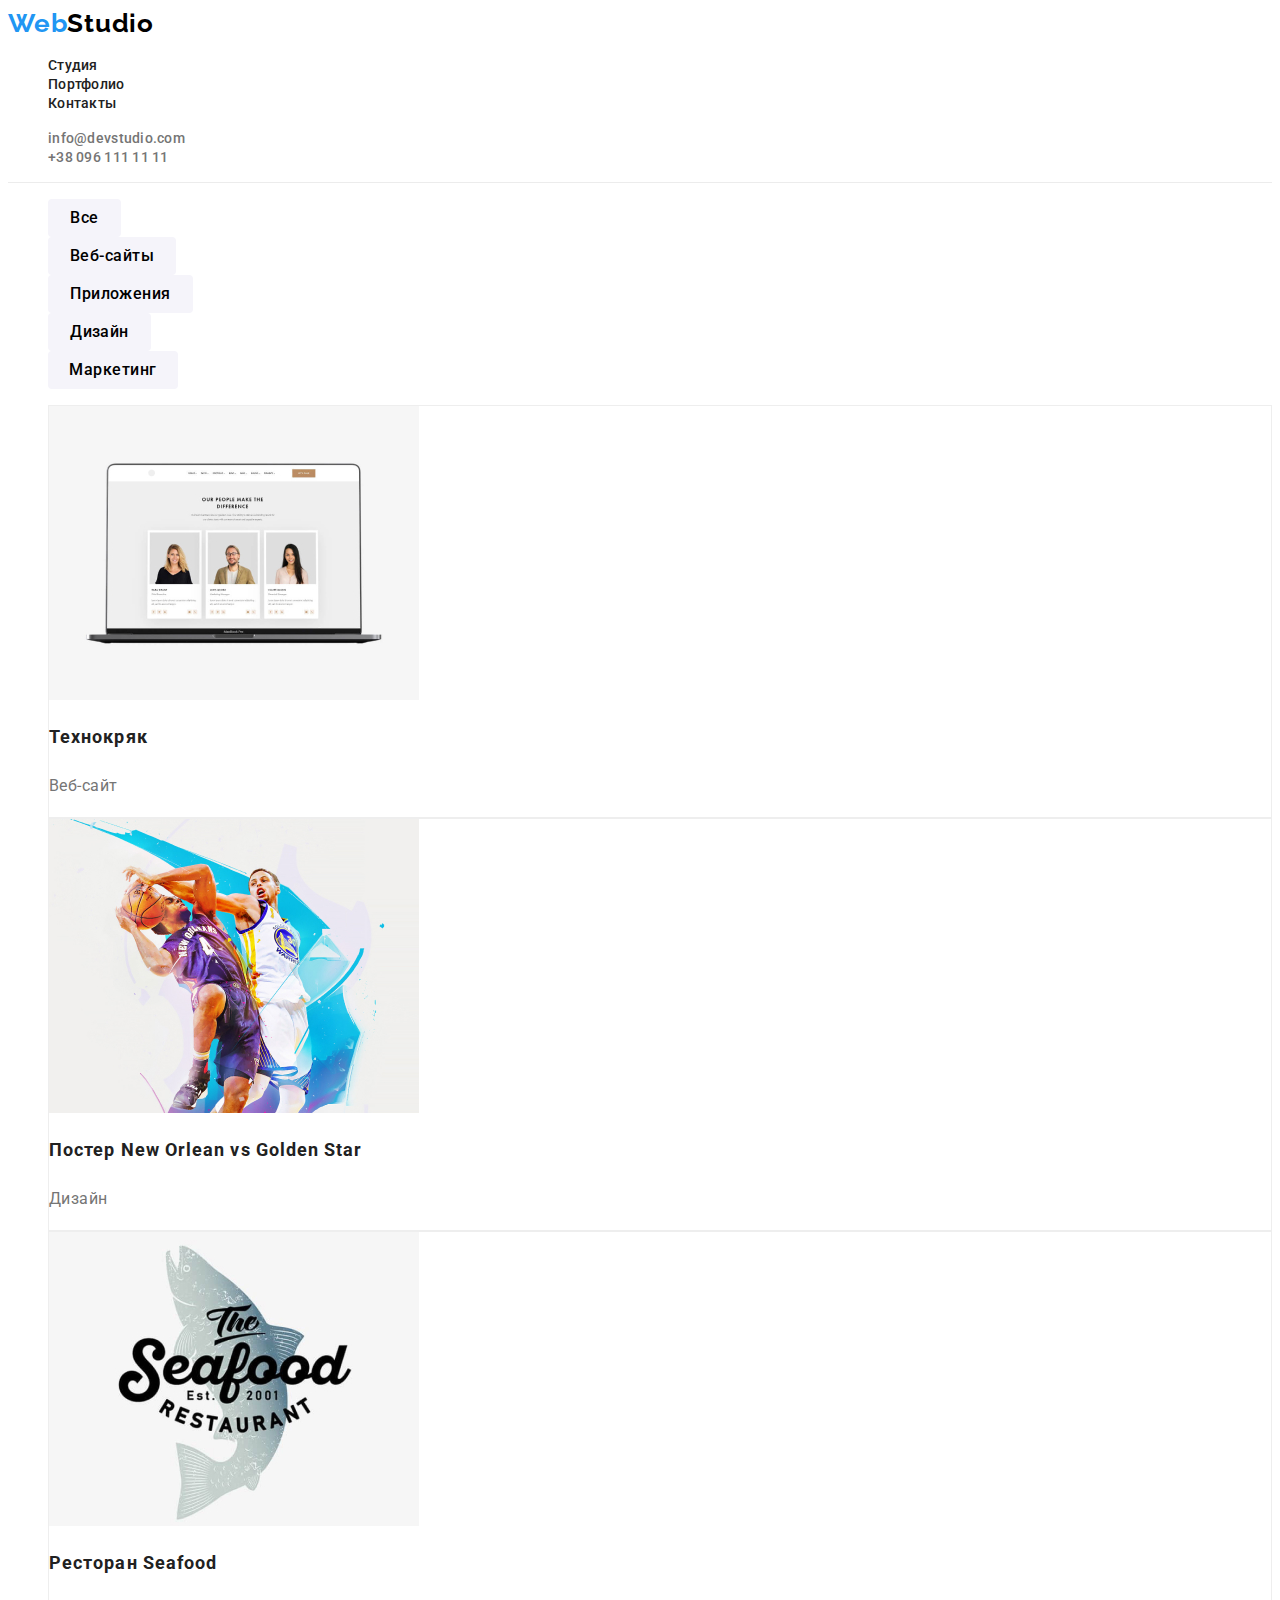
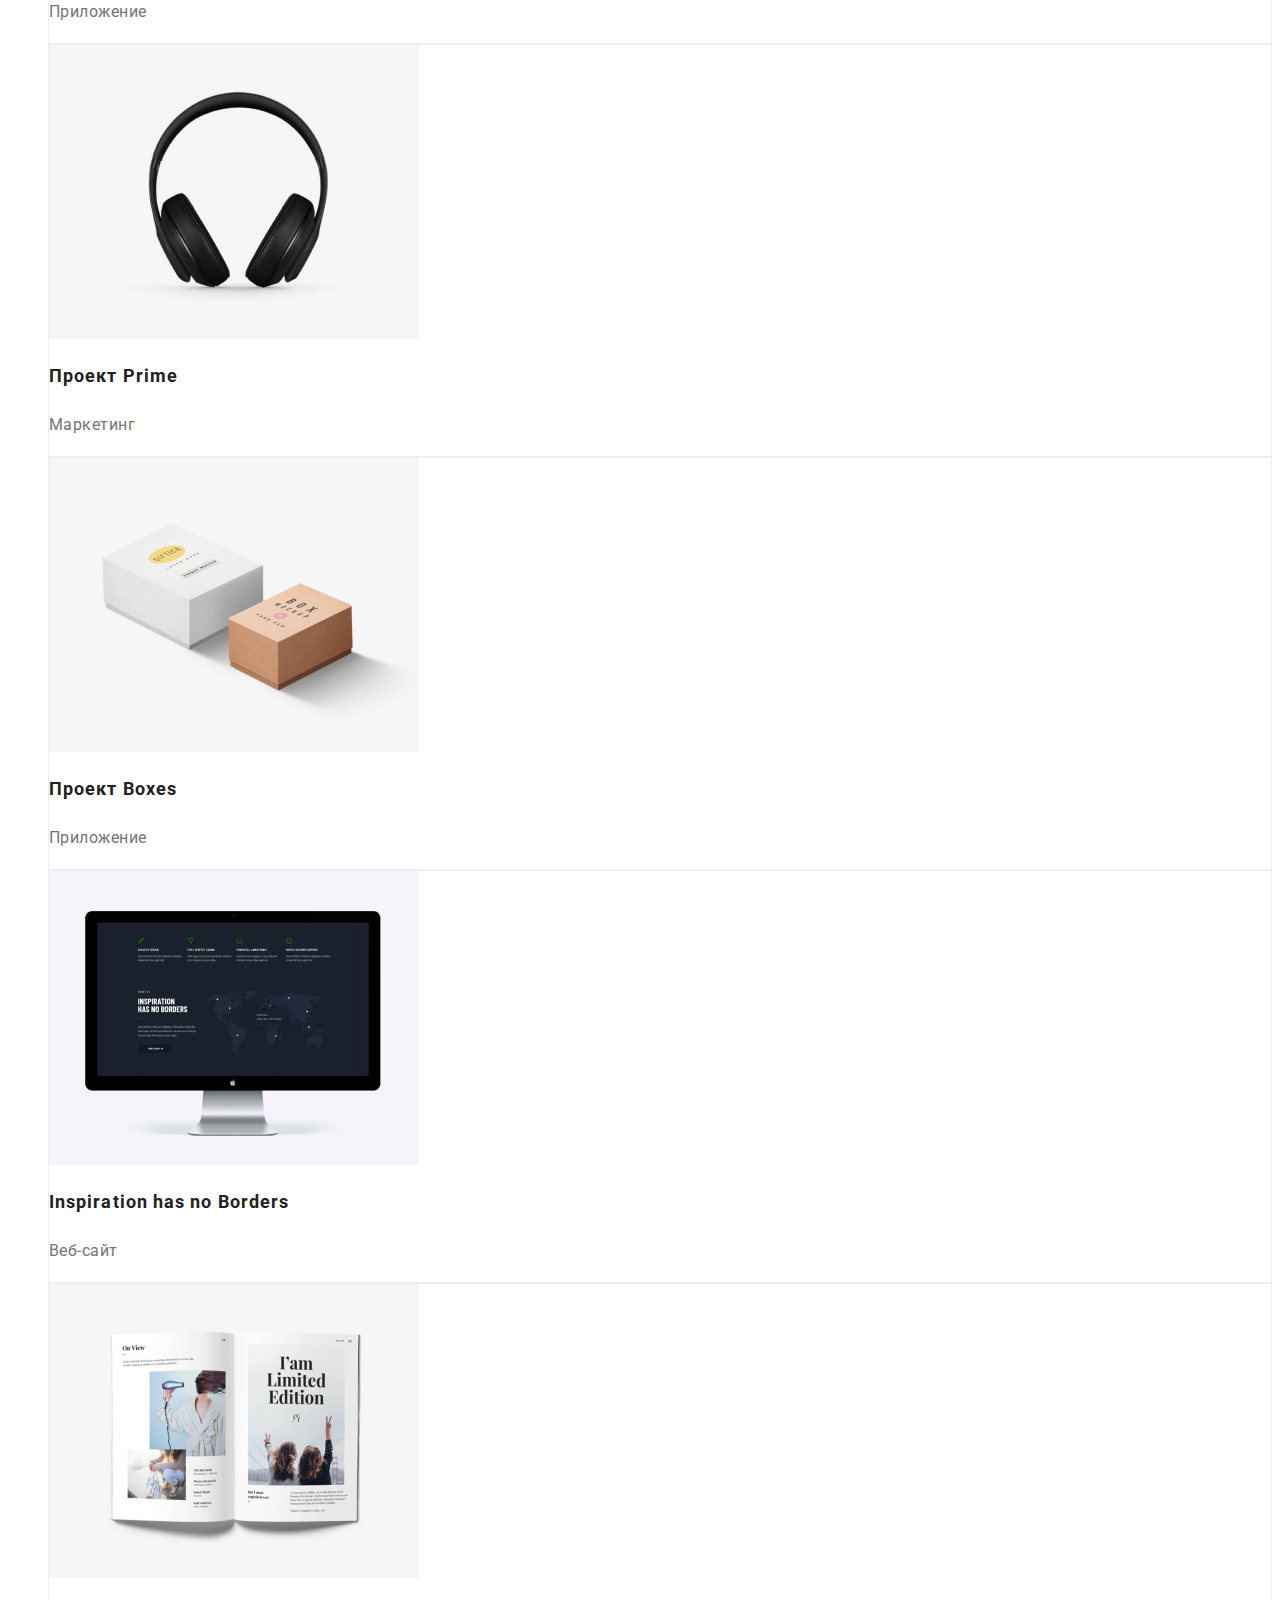
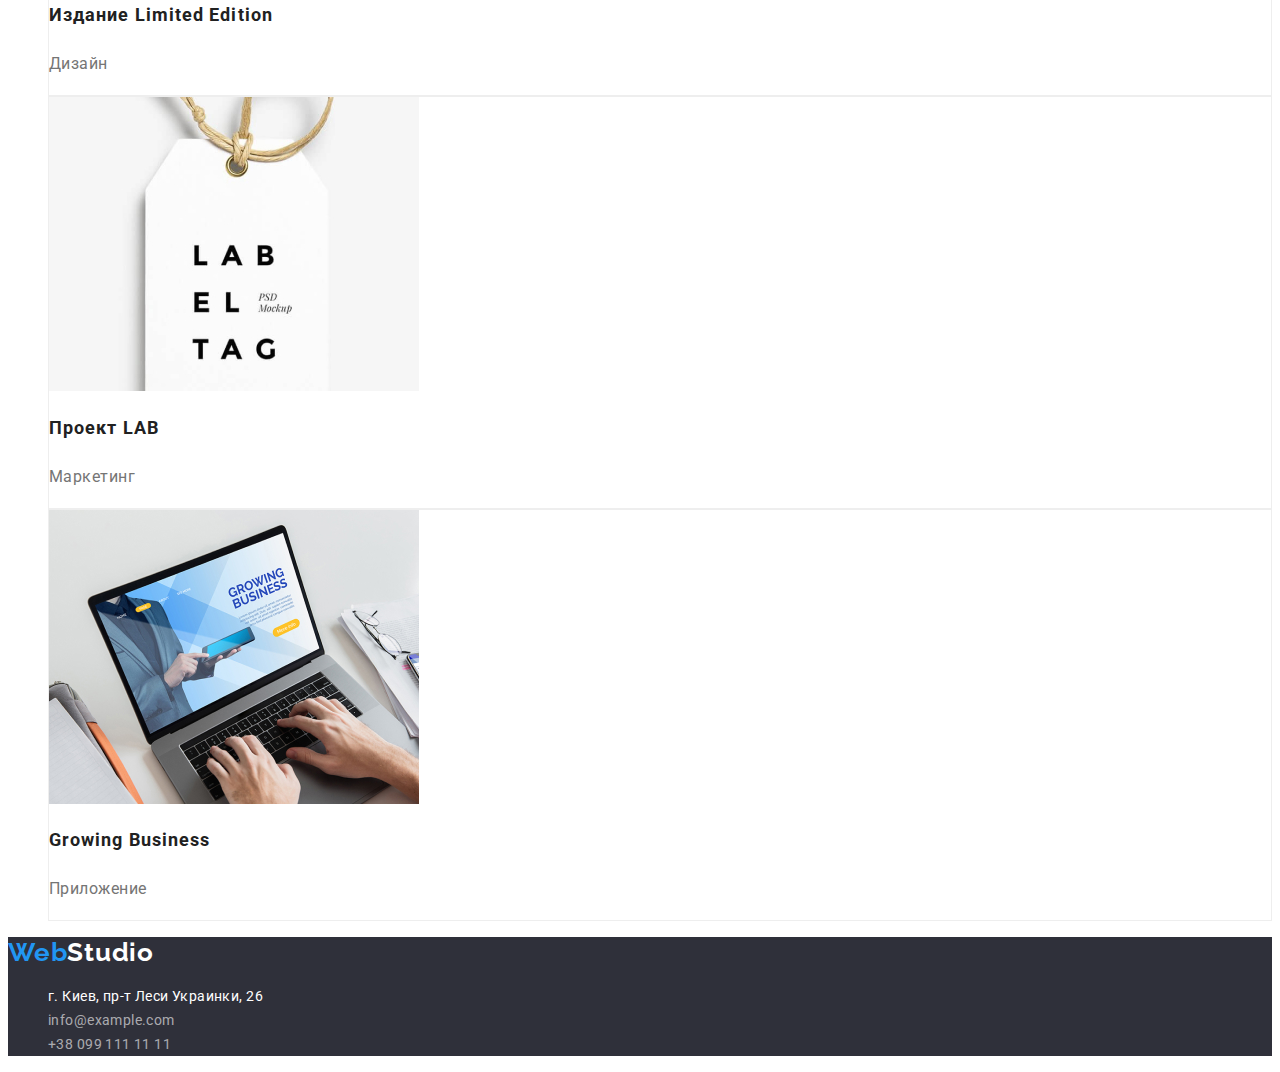
==== portfolio.html @ 1a72c9f2 "upload" ====
<!DOCTYPE html>
<html lang="ru">
  <head>
    <meta charset="UTF-8">
    <meta http-equiv="X-UA-Compatible" content="IE=edge">
    <meta name="viewport" content="width=device-width, initial-scale=1.0">
    <title>portfolio</title>
    <link rel="preconnect" href="https://fonts.googleapis.com">
    <link rel="preconnect" href="https://fonts.gstatic.com" crossorigin>
    <link rel="preconnect" href="https://fonts.googleapis.com">
    <link rel="preconnect" href="https://fonts.gstatic.com" crossorigin>
    <link href="https://fonts.googleapis.com/css2?family=Raleway:wght@700&family=Roboto:wght@400;500;700;900&display=swap" rel="stylesheet">
    <link rel="stylesheet" href="./css/main.css" />
    <link rel="stylesheet" href="./css/portfolio.css">
  </head>
  <body>
  <!-- HEADER -->
    <header class="page-header">
      <!--Navigating to other pages header-->
        <nav class="header-nav">
       <!--logo header-->
       <a class="logo-web link" lang="en" href="index.html">Web<span class="logo-studio link">Studio</span></a>
          <ul class="menu list">
            <li class="menu-item">
              <a class="menu-link link" href="index.html">Студия</a>
            </li>
            <li class="menu-item">
              <a class="menu-link link" href="./portfolio.html">Портфолио</a>
            </li>
            <li class="menu-item">
              <a class="menu-link link" href="index.html">Контакты</a>
            </li>
          </ul>
          <ul class="header-contact list">
           <li class="header-contact-item">
             <a class="header-contact-email link" href="mailto:info@devstudio.com">info@devstudio.com</a>
           </li>
           <li class="header-contact-item">
             <a class="header-contact-phone-number link" href="tel:+380961111111">+38 096 111 11 11</a>
            </li>
          </ul>
       </nav>
    </header>
    <main>
      <section class="main-portfolio">
        <!--BUTTONS-->
        <div class="buttons">
          <h1 hidden>buttons</h1>
            <ul class="button-list list">
              <li class="button-item">
                <button class="btn-all" type="button">Все</button>
              </li>
              <li class="button-item">
                <button class="btn-web-sites" type="button">Веб-сайты</button>
              </li>
              <li class="button-item">
                <button class="btn-applications" type="button">Приложения</button>
              </li>
              <li class="button-item">
                <button class="btn-design" type="button">Дизайн</button>
              </li>
              <li class="button-item">
                <button class="btn-marketing" type="button">Маркетинг</button>
              </li>
            </ul>
        </div>
        <!--all products-->
        <div class="products">
          <ul class="products-list list">

            <li class="product-item">
              <a class="link website-one" href="studio.html">
                <img src="images/website.jpg" alt="websiteone" 
                width="370" 
                height="294">
            <h2 class="product-name">Технокряк</h2>
            <p class="product-type">Веб-сайт</p></a>
          </li>

            <li class="product-item">
              <a class="link desing-one" href="studio.html">
                <img src="images/Design.jpg" alt="desingone" 
              width="370" 
              height="294">
            <h2 class="product-name">Постер <span lang="en">New Orlean vs Golden Star</span></h2>
            <p class="product-type">Дизайн</p></a>
          </li>

            <li class="product-item">
              <a class="link application-one" href="studio.html">
                <img src="images/Application.jpg" alt="applicationone" 
              width="370" 
              height="294">
            <h2 class="product-name">Ресторан<span lang="en"> Seafood</span></h2>
            <p class="product-type">Приложение</p></a>
          </li>

            <li class="product-item">
              <a class="link marketing-one" href="studio.html">
              <img src="images/Marketing.jpg" alt="marketingone" 
              width="370" 
              height="294">
            <h2 class="product-name">Проект <span lang="en">Prime</span></h2>
            <p class="product-type">Маркетинг</p></a>
          </li>

            <li class="product-item">
              <a class="link application-two" href="studio.html">
                <img src="images/Applicationtwo.jpg" alt="applicationtwo" 
              width="370" 
              height="294">
            <h2 class="product-name">Проект <span lang="en">Boxes</span></h2>
            <p class="product-type">Приложение</p></a>
          </li>

            <li class="product-item">
              <a class="link website-two" href="studio.html">
                <img src="images/websitetwo.jpg" alt="websitetwo" 
              width="370" 
              height="294">
            <h2 class="product-name" lang="en">Inspiration has no Borders</h2>
            <p class="product-type">Веб-сайт</p></a>
          </li>

            <li class="product-item">
              <a class="link desing-two" href="studio.html">
                <img src="images/designtwo.jpg" alt="desingtwo" 
              width="370" 
              height="294">
            <h2 class="product-name">Издание <span lang="en">Limited Edition</span></h2>
            <p class="product-type">Дизайн</p></a>
          </li>

            <li class="product-item">
              <a class="link maketing-two" href="studio.html">
                <img src="images/marketingtwo.jpg" alt="maketingtwo" 
              width="370" 
              height="294">
            <h2 class="product-name">Проект <span lang="en">LAB</span></h2>
            <p class="product-type">Маркетинг</p></a>
          </li>

            <li class="product-item">
              <a class="link application-three" href="studio.html">
                <img src="images/aplicationthree.jpg" alt="applicationthree" 
              width="370" 
              height="294">
            <h2 class="product-name" lang="en">Growing Business</h2>
            <p class="product-type">Приложение</p></a>
          </li>

          </ul>
        </div>
      </section>
    </main>
    <!-- FOOTER -->
    <footer class="footer">
      <!--Navigating to other pages footer-->
      <nav class="footer-nav">
       <a class="logo-web link" href="index.html" lang="en">Web<span class="logo-studio link" lang="en">Studio</span></a>
        <ul class="footer-contact list">
          <!--logo footer-->
          <li class="footer-contact-item link">
            <a class="footer-contact-address link" href="" target="_blank" rel="noopener noreferrer">г. Киев, пр-т Леси Украинки, 26</a>
          </li>
          <li class="footer-contact-item link">
            <a class="footer-conact-email link" href="mailto:info@example.com">info@example.com</a>
          </li>
          <li class="footer-contact-item link">
            <a class="footer-contact-phone-number link" href="tel:+380991111111">+38 099 111 11 11</a>
          </li>
        </ul>
      </nav>
  </footer>
  </body>
</html>
---- css/main.css ----
/* =================MAIN=================== */

:root {
    --primary-color: #757575;
    --secondary-color: #FFF;
    --hover-color: #2196F3;
}

body {
    font-family: 'Roboto', sans-serif;
    color: #212121;
}

.list { list-style: none; }

.link { text-decoration: none; }

/* =================MAIN=================== */
/* =================HEADER=================== */

.logo-web {
    font-family: 'Raleway';
    font-style: normal;
    font-weight: 700;
    font-size: 26px;
    line-height: calc(31 / 26);
    letter-spacing: 0.03em;
    color: #2196F3;
}

.logo-studio {
    font-family: 'Raleway';
    font-style: normal;
    font-weight: 700;
    font-size: 26px;
    line-height: calc(31 / 26);
    letter-spacing: 0.03em;
    color: #000;
}

.menu-link {
    font-weight: 500;
    font-size: 14px;
    line-height: calc(16 / 14);
    letter-spacing: 0.02em;
    color: inherit;
}

.header-contact-email,
.header-contact-phone-number {
    font-weight: 500;
    font-size: 14px;
    line-height: calc(16 / 14);
    letter-spacing: 0.02em;
    color: var(--primary-color);
}

.menu-link:hover,
.menu-link:focus,
.header-contact-item a:hover,
.header-contact-item a:focus {
    color: var(--hover-color);
}

/* =================HEADER=================== */
/* =================FOOTER=================== */

.footer {
    background-color: #2F303A;
}

.footer-nav .logo-studio {
    color: var(--secondary-color);
}

.footer-contact-address {
    font-size: 14px;
    line-height: calc(24 / 14);
    letter-spacing: 0.03em;
    color: var(--secondary-color);
}

.footer-conact-email,
.footer-contact-phone-number {
    font-size: 14px;
    line-height: calc(24 / 14);
    letter-spacing: 0.03em;
    color: rgba(255, 255, 255, 0.6);
}

.footer-contact-item a:hover,
.footer-contact-item a:focus {
    color: var(--hover-color);
}

/* =================FOOTER=================== */
---- css/portfolio.css ----
/* =================MAIN-PORTFOLIO================= */

.main-portfolio { border-top: 1px solid #ECECEC; }

/* =================BUTTONS================= */

.button-item button {
    font-weight: 500;
    font-size: 16px;
    line-height: calc(26 / 16);
    text-align: center;
    letter-spacing: 0.03em;
    background: #F5F4FA;
    border-radius: 4px;
    border: none;
    font-family: inherit;
    font-style: inherit;
}

.btn-all{
    width: 73px;
    height: 38px;
}

.btn-web-sites{
    width: 128px;
    height: 38px;
}

.btn-applications{
    width: 145px;
    height: 38px;
}

.btn-design{
    width: 103px;
    height: 38px;
}

.btn-marketing {
    width: 130px;
    height: 38px;
}

.button-item button:hover,
.button-item button:focus {
    background: #2196F3;
    box-shadow: 0px 3px 1px rgba(0, 0, 0, 0.1), 0px 1px 2px rgba(0, 0, 0, 0.08), 0px 2px 2px rgba(0, 0, 0, 0.12);
    border-radius: 4px;
    color: var(--secondary-color);
}

/* =================BUTTONS================= */
/* =================ALL PRODUCTS================= */

.product-item { border: 1px solid #EEEEEE; }

.product-name {
    font-weight: 700;
    font-size: 18px;
    line-height: 36px;
    letter-spacing: 0.06em;
    color: #212121;
}

.product-type {
    font-weight: 400;
    font-size: 16px;
    line-height: 30px;
    letter-spacing: 0.03em;
    color: var(--primary-color);
}

/* =================ALL PRODUCTS================= */
/* =================MAIN-PORTFOLIO================= */
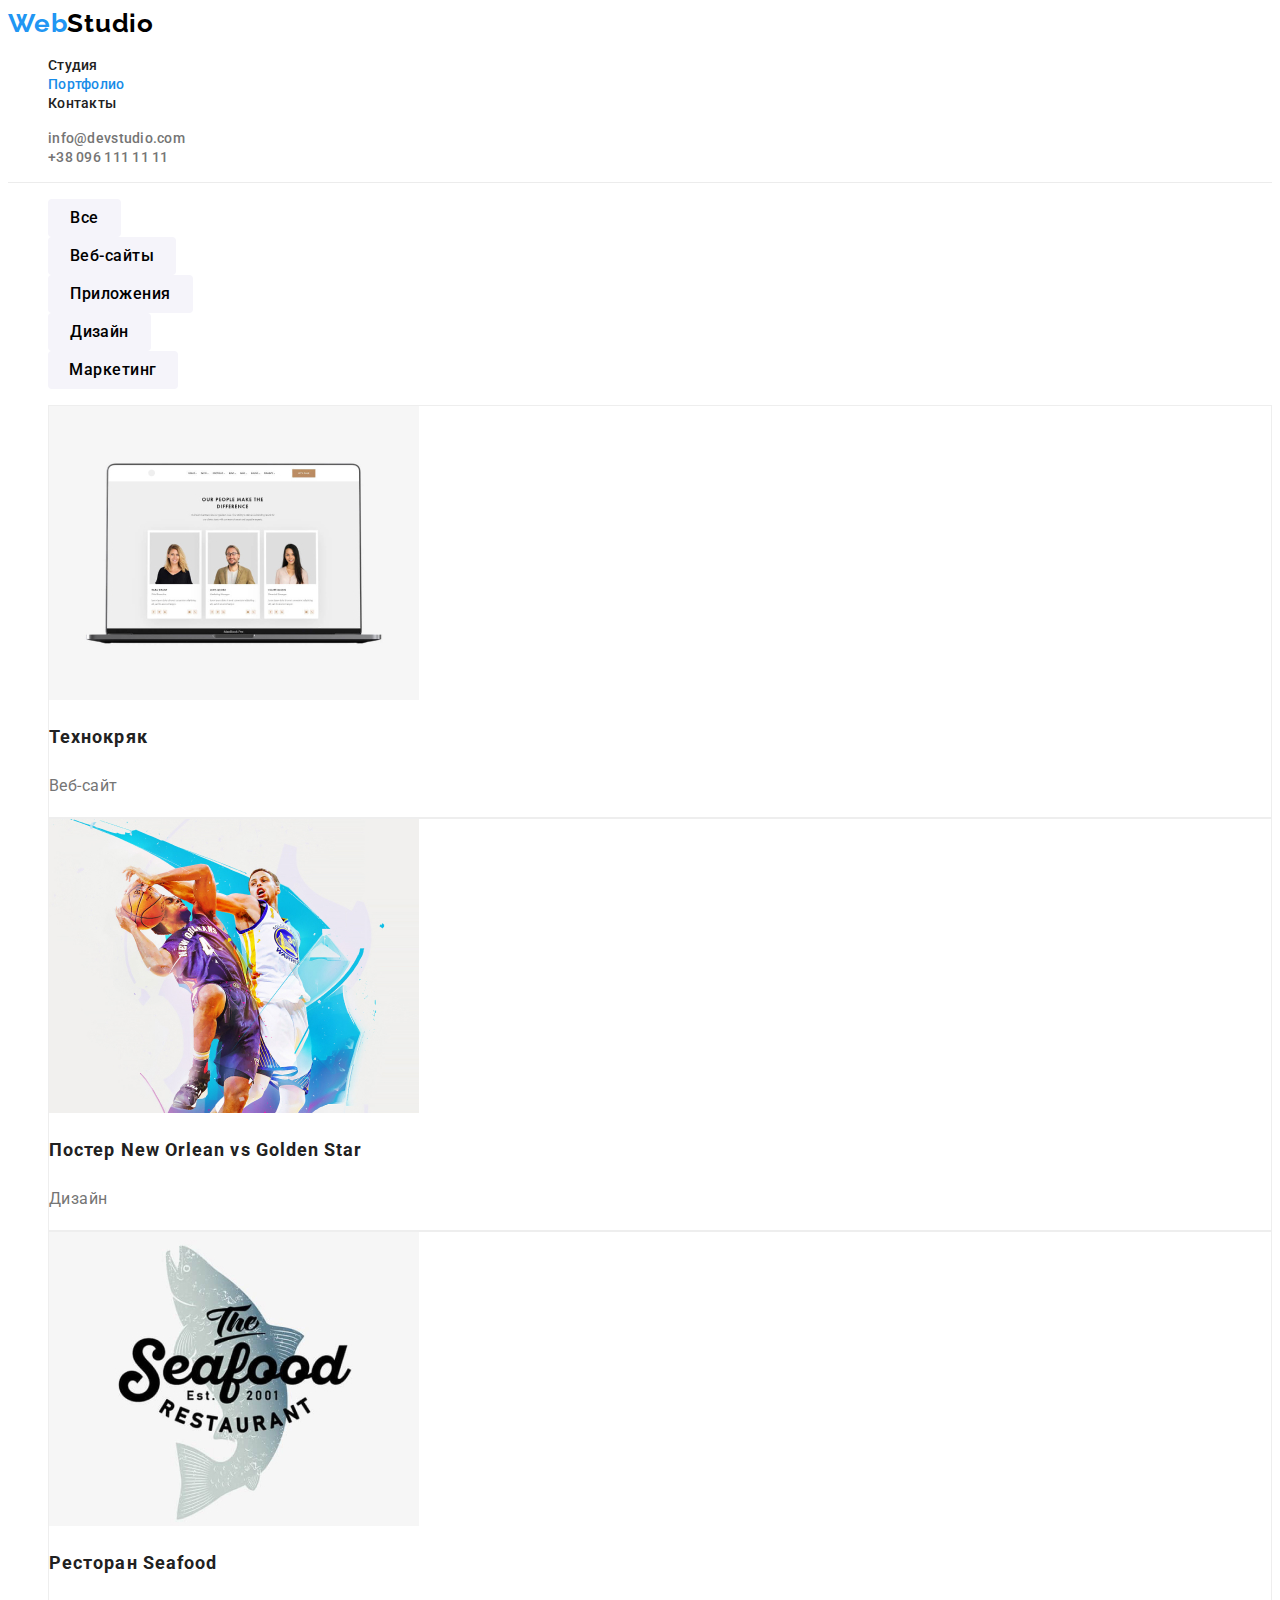
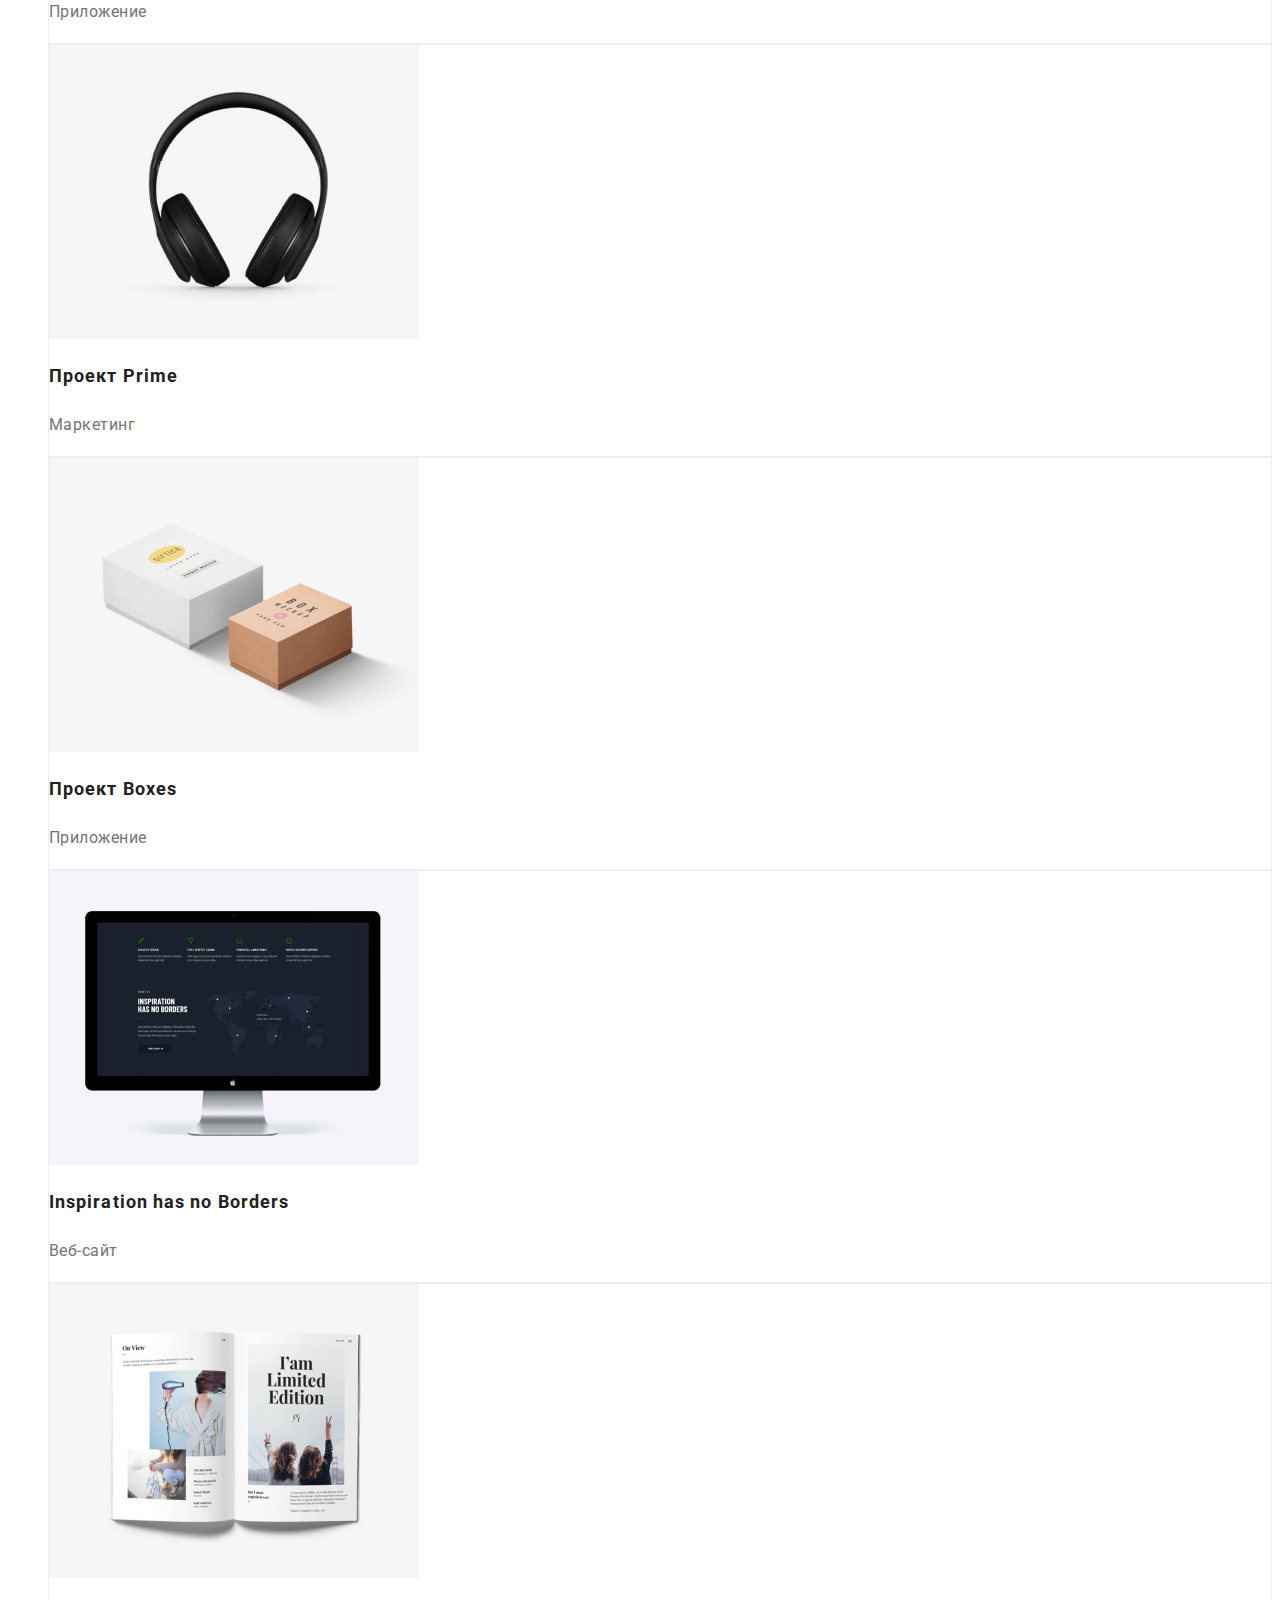
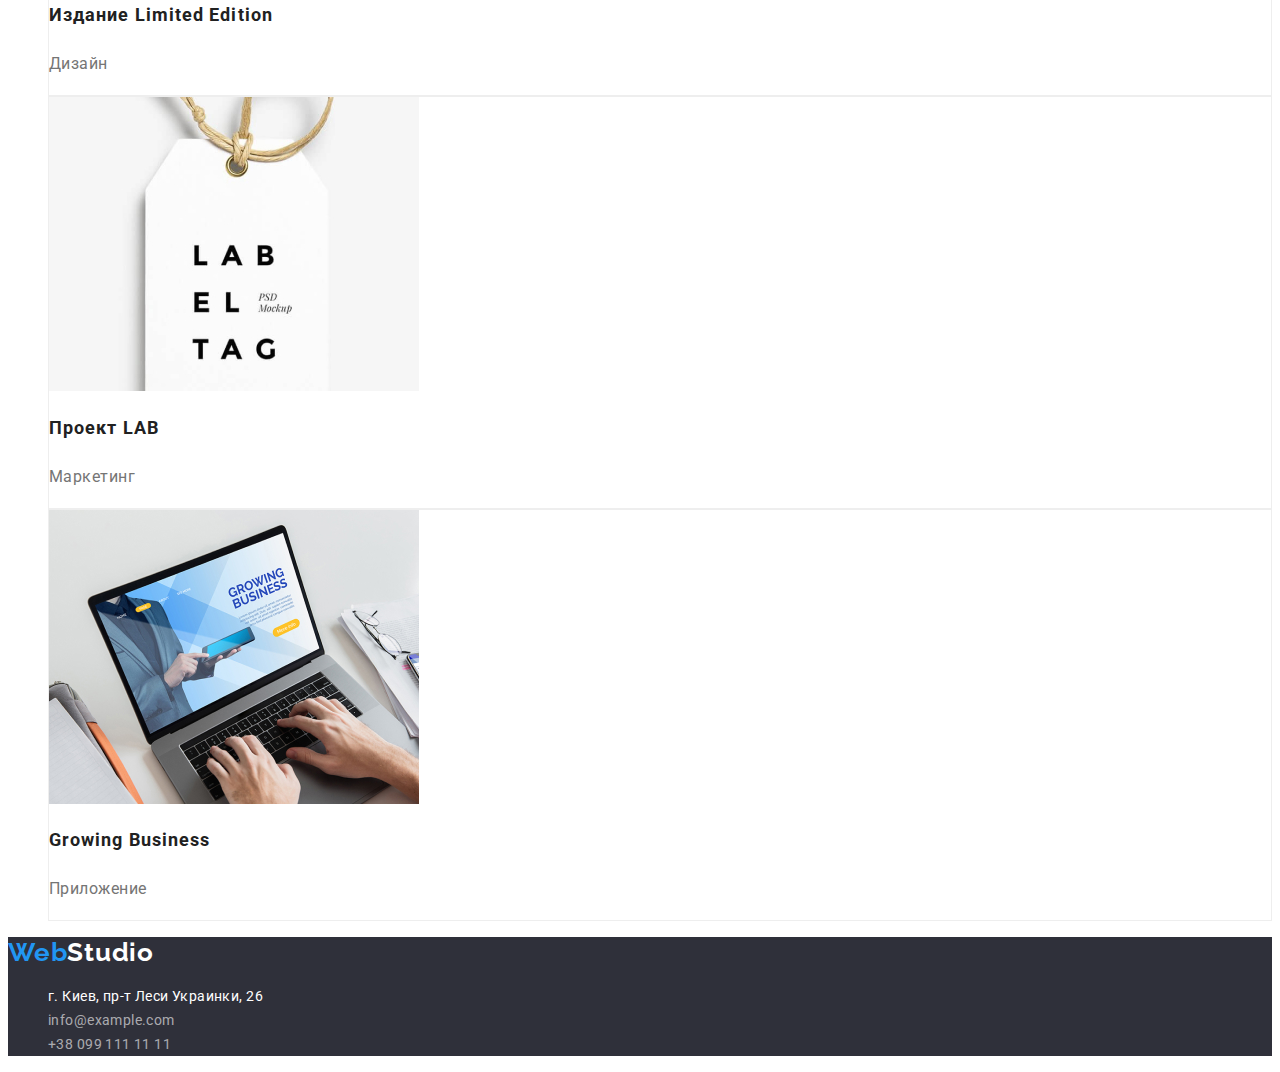
==== commit aaa6f57c: "active" ====
--- a/portfolio.html
+++ b/portfolio.html
@@ -25,7 +25,7 @@
               <a class="menu-link link" href="index.html">Студия</a>
             </li>
             <li class="menu-item">
-              <a class="menu-link link" href="./portfolio.html">Портфолио</a>
+              <a class="menu-link active link" href="./portfolio.html">Портфолио</a>
             </li>
             <li class="menu-item">
               <a class="menu-link link" href="index.html">Контакты</a>
--- a/css/main.css
+++ b/css/main.css
@@ -11,16 +11,19 @@
     color: #212121;
 }
 
-.list { list-style: none; }
+.list {
+    list-style: none;
+}
 
-.link { text-decoration: none; }
+.link {
+    text-decoration: none;
+}
 
 /* =================MAIN=================== */
 /* =================HEADER=================== */
 
 .logo-web {
     font-family: 'Raleway';
-    font-style: normal;
     font-weight: 700;
     font-size: 26px;
     line-height: calc(31 / 26);
@@ -30,12 +33,15 @@
 
 .logo-studio {
     font-family: 'Raleway';
-    font-style: normal;
     font-weight: 700;
     font-size: 26px;
     line-height: calc(31 / 26);
     letter-spacing: 0.03em;
     color: #000;
+}
+
+.white {
+    color: #fff;
 }
 
 .menu-link {
@@ -62,6 +68,10 @@
     color: var(--hover-color);
 }
 
+.active {
+    color: #188CE8;
+}
+
 /* =================HEADER=================== */
 /* =================FOOTER=================== */
 
@@ -74,6 +84,7 @@
 }
 
 .footer-contact-address {
+    font-style: normal;
     font-size: 14px;
     line-height: calc(24 / 14);
     letter-spacing: 0.03em;
@@ -82,6 +93,7 @@
 
 .footer-conact-email,
 .footer-contact-phone-number {
+    font-style: normal;
     font-size: 14px;
     line-height: calc(24 / 14);
     letter-spacing: 0.03em;
@@ -93,4 +105,4 @@
     color: var(--hover-color);
 }
 
-/* =================FOOTER=================== */+/* =================FOOTER=================== */
--- a/css/portfolio.css
+++ b/css/portfolio.css
@@ -14,7 +14,6 @@
     border-radius: 4px;
     border: none;
     font-family: inherit;
-    font-style: inherit;
 }
 
 .btn-all{
@@ -64,8 +63,6 @@
 }
 
 .product-type {
-    font-weight: 400;
-    font-size: 16px;
     line-height: 30px;
     letter-spacing: 0.03em;
     color: var(--primary-color);
